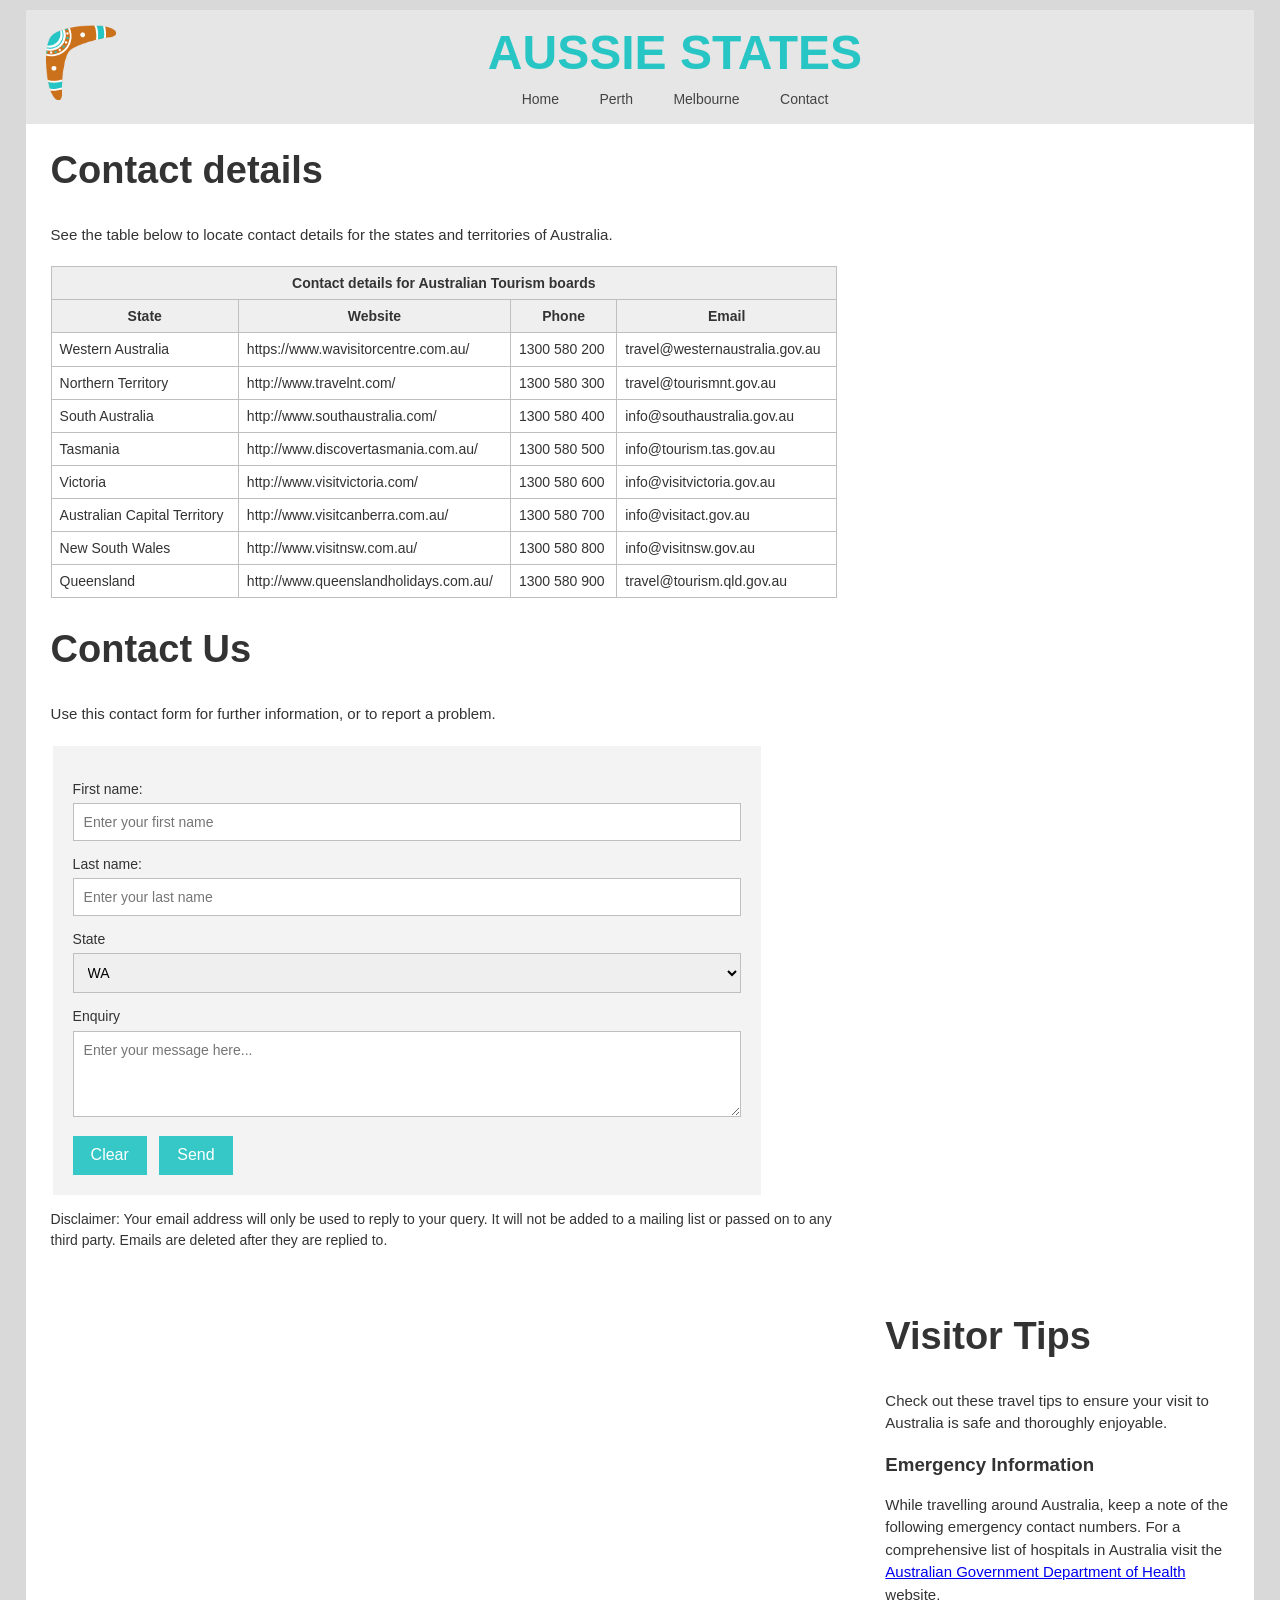
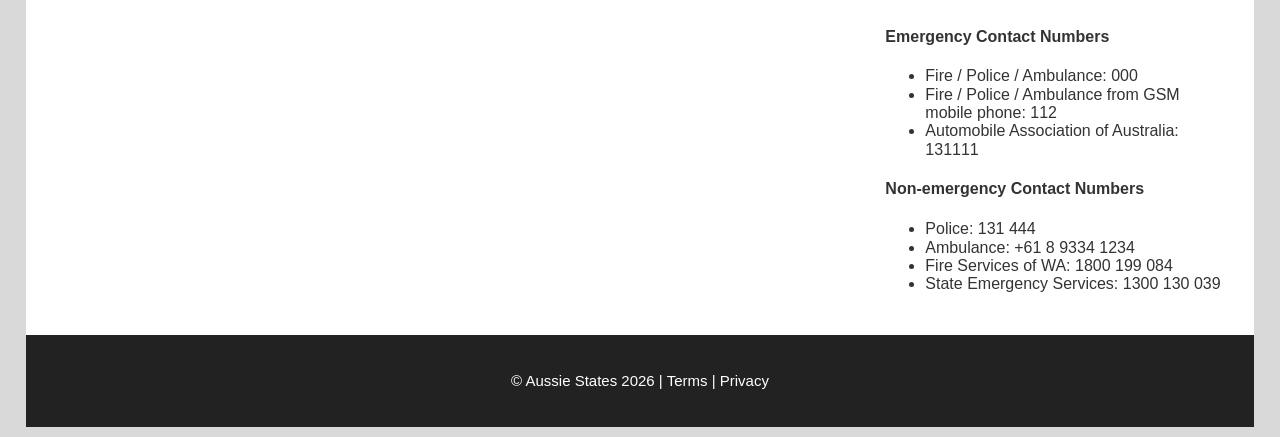
==== contact.html @ db7f6e12 "first commit" ====
<!DOCTYPE html>
<html lang="en-au">
<head>
  <meta charset="UTF-8">
  <title>Aussie States - Contact</title>
  <meta name="viewport" content="width=device-width, initial-scale=1.0">

  <link rel="stylesheet" href="css/normalize.css">
  <link rel="stylesheet" href="css/styles.css">
</head>

<body>
  <div id="wrapper">

    <header>
      <div id="logo">
        <a href="index.html">
          <img src="images/aussie-states-logo.png"
               alt="Aussie States logo"
               width="106"
               height="114">
        </a>
      </div>

      <h1><a href="index.html">AUSSIE STATES</a></h1>

      <nav>
        <ul>
          <li><a href="index.html">Home</a></li>
          <li><a href="perth.html">Perth</a></li>
          <li><a href="melbourne.html">Melbourne</a></li>
          <li><a href="contact.html">Contact</a></li>
        </ul>
      </nav>
    </header>

    <main>
      <h2>Contact details</h2>
      <p>See the table below to locate contact details for the states and territories of Australia.</p>

      <table class="contact-table">
        <thead>
          <tr>
            <th colspan="4">Contact details for Australian Tourism boards</th>
          </tr>
          <tr>
            <th>State</th>
            <th>Website</th>
            <th>Phone</th>
            <th>Email</th>
          </tr>
        </thead>

        <tbody>
          <tr>
            <td>Western Australia</td>
            <td>https://www.wavisitorcentre.com.au/</td>
            <td>1300 580 200</td>
            <td>travel@westernaustralia.gov.au</td>
          </tr>
          <tr>
            <td>Northern Territory</td>
            <td>http://www.travelnt.com/</td>
            <td>1300 580 300</td>
            <td>travel@tourismnt.gov.au</td>
          </tr>
          <tr>
            <td>South Australia</td>
            <td>http://www.southaustralia.com/</td>
            <td>1300 580 400</td>
            <td>info@southaustralia.gov.au</td>
          </tr>
          <tr>
            <td>Tasmania</td>
            <td>http://www.discovertasmania.com.au/</td>
            <td>1300 580 500</td>
            <td>info@tourism.tas.gov.au</td>
          </tr>
          <tr>
            <td>Victoria</td>
            <td>http://www.visitvictoria.com/</td>
            <td>1300 580 600</td>
            <td>info@visitvictoria.gov.au</td>
          </tr>
          <tr>
            <td>Australian Capital Territory</td>
            <td>http://www.visitcanberra.com.au/</td>
            <td>1300 580 700</td>
            <td>info@visitact.gov.au</td>
          </tr>
          <tr>
            <td>New South Wales</td>
            <td>http://www.visitnsw.com.au/</td>
            <td>1300 580 800</td>
            <td>info@visitnsw.gov.au</td>
          </tr>
          <tr>
            <td>Queensland</td>
            <td>http://www.queenslandholidays.com.au/</td>
            <td>1300 580 900</td>
            <td>travel@tourism.qld.gov.au</td>
          </tr>
        </tbody>
      </table>

      <h2>Contact Us</h2>
      <p>Use this contact form for further information, or to report a problem.</p>

      <form action="#">
        <fieldset>
          <label for="fname">First name:</label>
          <input type="text" id="fname" placeholder="Enter your first name">

          <label for="lname">Last name:</label>
          <input type="text" id="lname" placeholder="Enter your last name">

          <label for="state">State</label>
          <select id="state">
            <option>WA</option>
            <option>NSW</option>
            <option>VIC</option>
            <option>QLD</option>
            <option>SA</option>
            <option>TAS</option>
          </select>

          <label for="enquiry">Enquiry</label>
          <textarea id="enquiry" rows="4" placeholder="Enter your message here..."></textarea>

          <button type="reset">Clear</button>
          <button type="submit">Send</button>
        </fieldset>
      </form>

      <p style="font-size: 14px;">
        Disclaimer: Your email address will only be used to reply to your query.
        It will not be added to a mailing list or passed on to any third party.
        Emails are deleted after they are replied to.
      </p>
    </main>

    <aside>
      <h2>Visitor Tips</h2>

      <p>
        Check out these travel tips to ensure your visit to Australia is safe and thoroughly enjoyable.
      </p>

      <h3>Emergency Information</h3>
      <p>
        While travelling around Australia, keep a note of the following emergency contact numbers.
        For a comprehensive list of hospitals in Australia visit the
        <a href="https://www.health.gov.au" target="_blank">
          Australian Government Department of Health
        </a> website.
      </p>

      <h4>Emergency Contact Numbers</h4>
      <ul>
        <li>Fire / Police / Ambulance: 000</li>
        <li>Fire / Police / Ambulance from GSM mobile phone: 112</li>
        <li>Automobile Association of Australia: 131111</li>
      </ul>

      <h4>Non-emergency Contact Numbers</h4>
      <ul>
        <li>Police: 131 444</li>
        <li>Ambulance: +61 8 9334 1234</li>
        <li>Fire Services of WA: 1800 199 084</li>
        <li>State Emergency Services: 1300 130 039</li>
      </ul>
    </aside>

    <footer>
      <p>© Aussie States 2026 | Terms | Privacy</p>
    </footer>

  </div>
</body>
</html>
---- css/styles.css ----
@charset "utf-8";

body {
  font-family: Arial, sans-serif;
  background: #d9d9d9;
  color: #333;
  margin: 0;
}

#wrapper {
  width: 96%;
  max-width: 1300px;
  margin: 10px auto;
  background: #ffffff;
}

header {
  background: #e6e6e6;
  padding: 15px 20px;
  overflow: hidden;
}

#logo {
  float: left;
}

#logo img {
  width: 70px;
  height: auto;
}

h1 {
  text-align: center;
  color: #28c5c5;
  font-size: 48px;
  margin: 0;
  font-family: Arial, sans-serif;
  text-transform: uppercase;
}

h1 a {
  text-decoration: none;
  color: #28c5c5;
}

nav {
  text-align: center;
  margin-top: 10px;
}

nav ul {
  list-style: none;
  padding: 0;
  margin: 0;
}

nav li {
  display: inline;
  margin: 0 18px;
}

nav a {
  text-decoration: none;
  color: #444;
  font-size: 14px;
}

.hero-image {
  position: relative;
  clear: both;
}

.hero-image img {
  width: 100%;
  display: block;
}

.hero-text {
  position: absolute;
  top: 40px;
  right: 90px;
  width: 320px;
  padding: 20px;
  color: white;
  text-transform: uppercase;
  font-size: 20px;
  font-weight: bold;
  line-height: 1.2;
  text-align: center;
  border: 3px solid white;
}

main {
  float: left;
  width: 64%;
  padding: 25px;
}

aside {
  float: right;
  width: 28%;
  padding: 25px;
}

main h2,
aside h2 {
  font-size: 38px;
  margin-top: 0;
}

p {
  line-height: 1.5;
  font-size: 15px;
}

main img {
  margin: 20px 0;
  width: 380px;
}

footer {
  clear: both;
  background: #222;
  color: white;
  text-align: center;
  padding: 20px;
  font-size: 12px;
}
/* ===== CONTACT PAGE FIXES ===== */

.contact-table {
  width: 100%;
  border-collapse: collapse;
  margin: 20px 0 30px;
  font-size: 14px;
}

.contact-table th,
.contact-table td {
  border: 1px solid #bfbfbf;
  padding: 8px;
  vertical-align: top;
}

.contact-table th {
  background: #efefef;
  text-align: center;
}

fieldset {
  border: none;
  background: #f3f3f3;
  padding: 20px;
  width: 85%;
  margin-top: 20px;
}

label {
  display: block;
  margin: 15px 0 6px;
  font-size: 14px;
}

input,
select,
textarea {
  width: 100%;
  padding: 10px;
  border: 1px solid #bfbfbf;
  font-size: 14px;
  box-sizing: border-box;
}

textarea {
  resize: vertical;
}

button {
  background: #36c7c7;
  color: white;
  border: none;
  padding: 10px 18px;
  margin-top: 15px;
  margin-right: 8px;
  cursor: pointer;
}

button:hover {
  background: #2ab0b0;
}
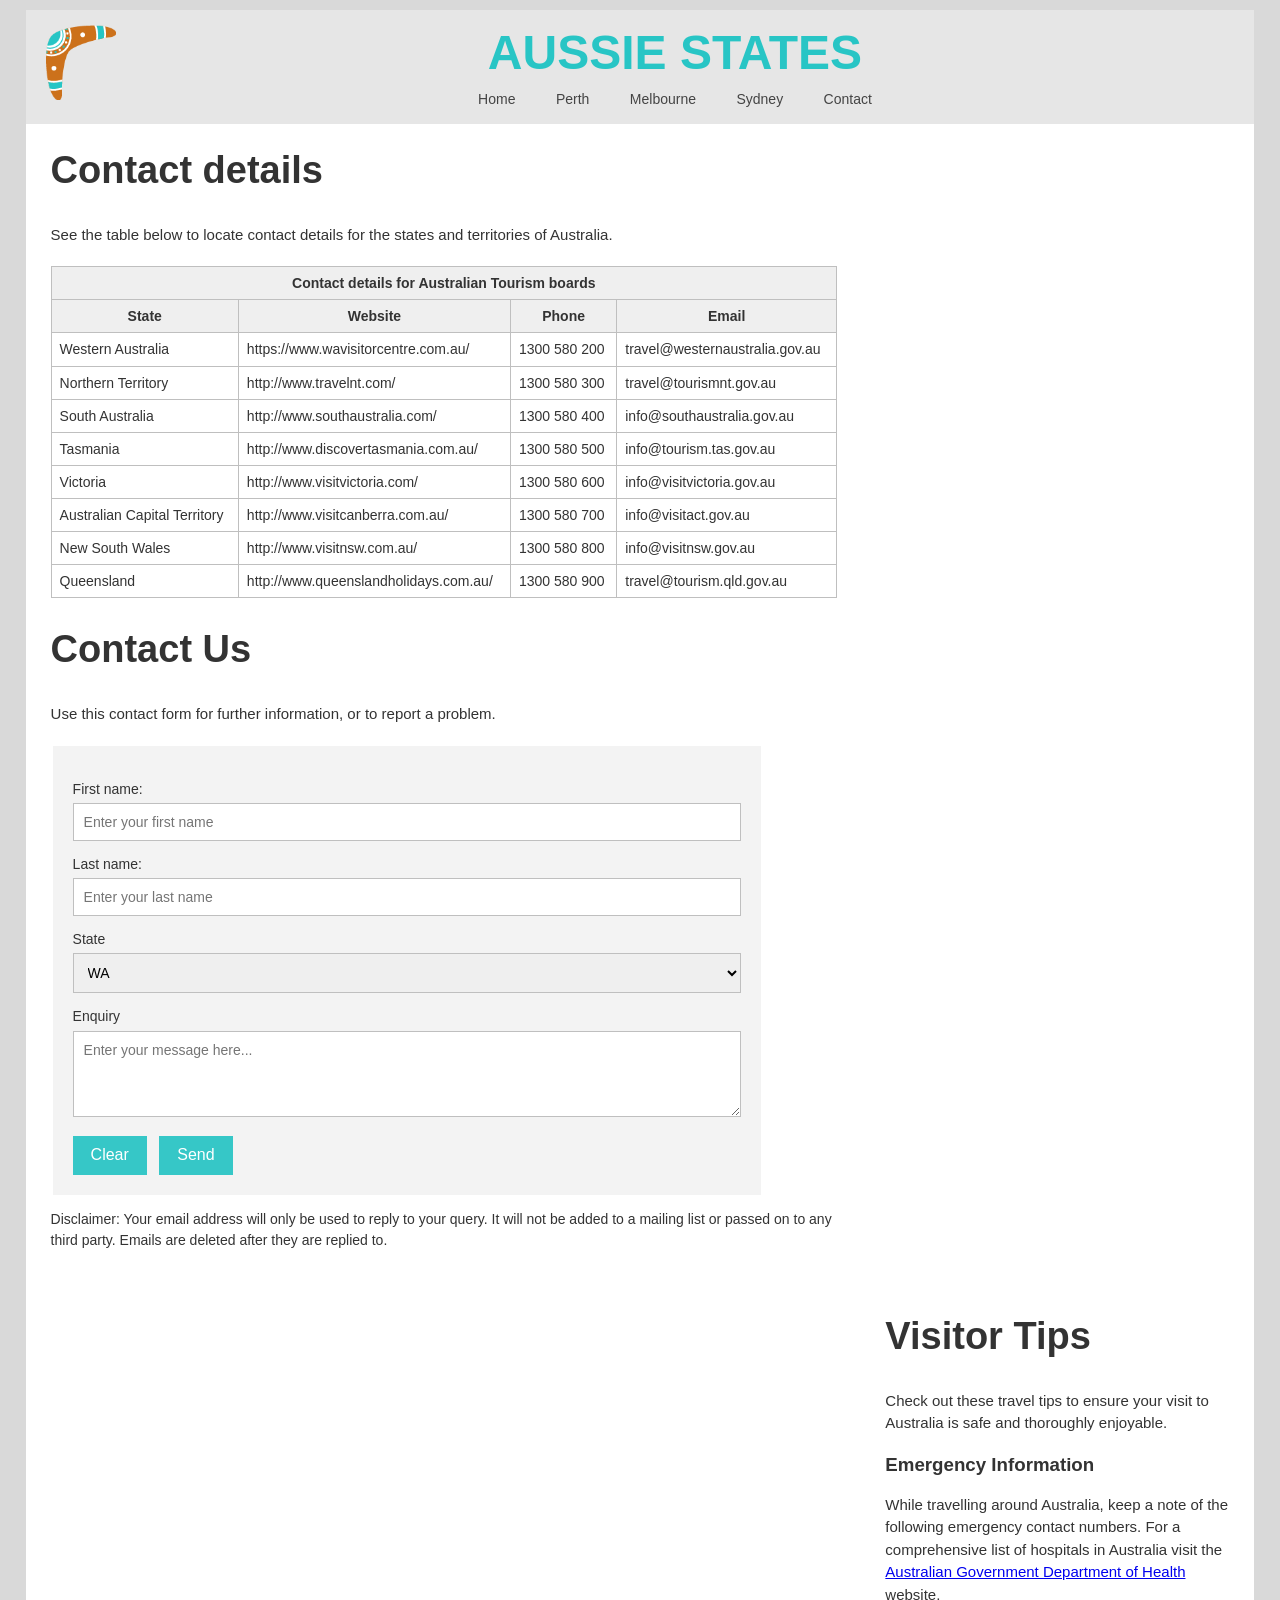
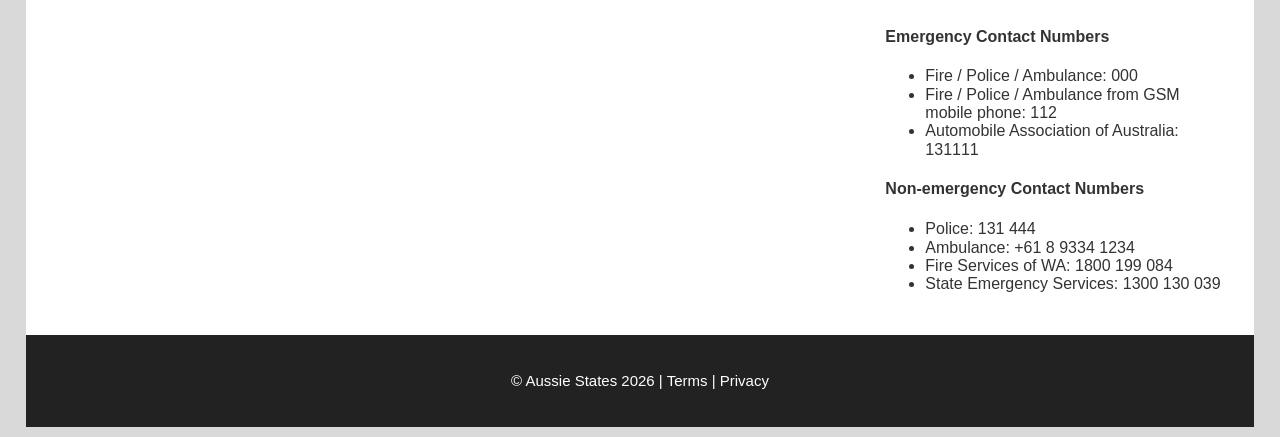
==== commit c4b4135d: "Sydney" ====
--- a/contact.html
+++ b/contact.html
@@ -29,6 +29,7 @@
           <li><a href="index.html">Home</a></li>
           <li><a href="perth.html">Perth</a></li>
           <li><a href="melbourne.html">Melbourne</a></li>
+          <li><a href="sydney.html">Sydney</a></li>
           <li><a href="contact.html">Contact</a></li>
         </ul>
       </nav>
